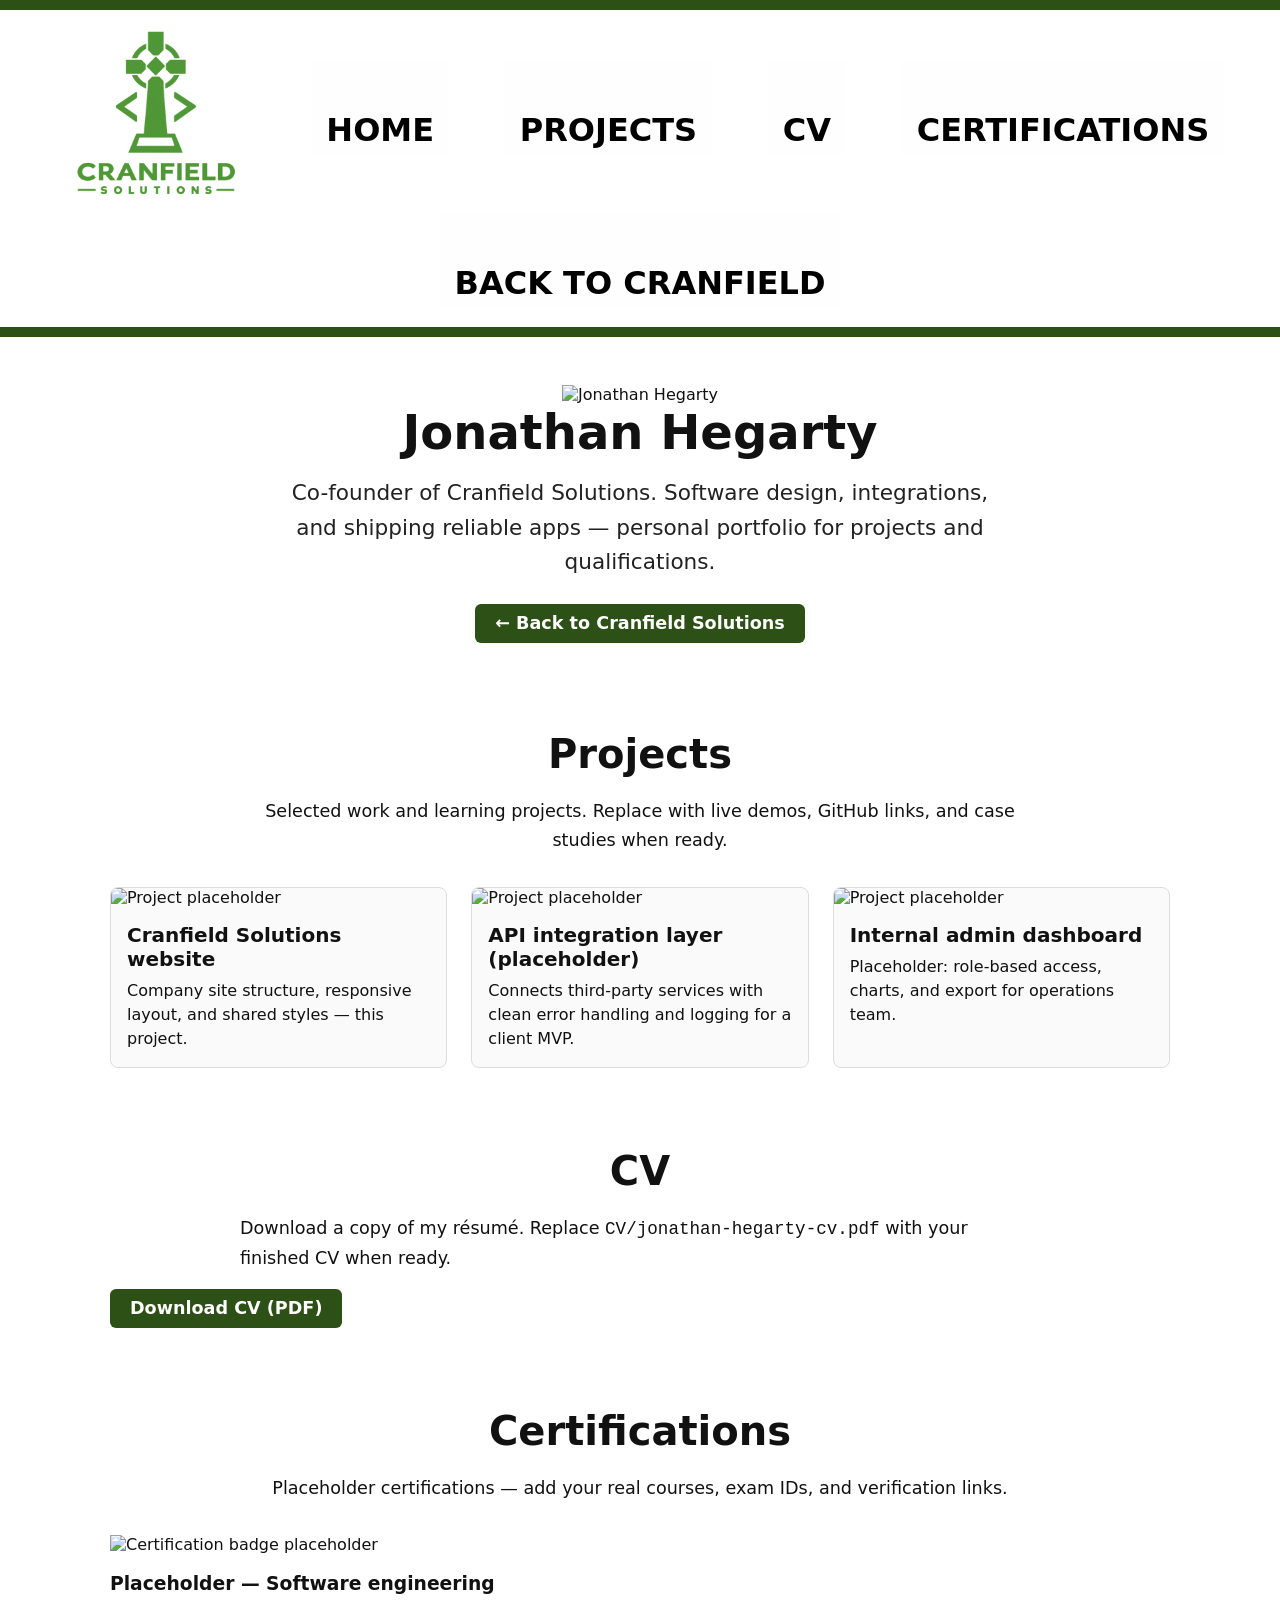
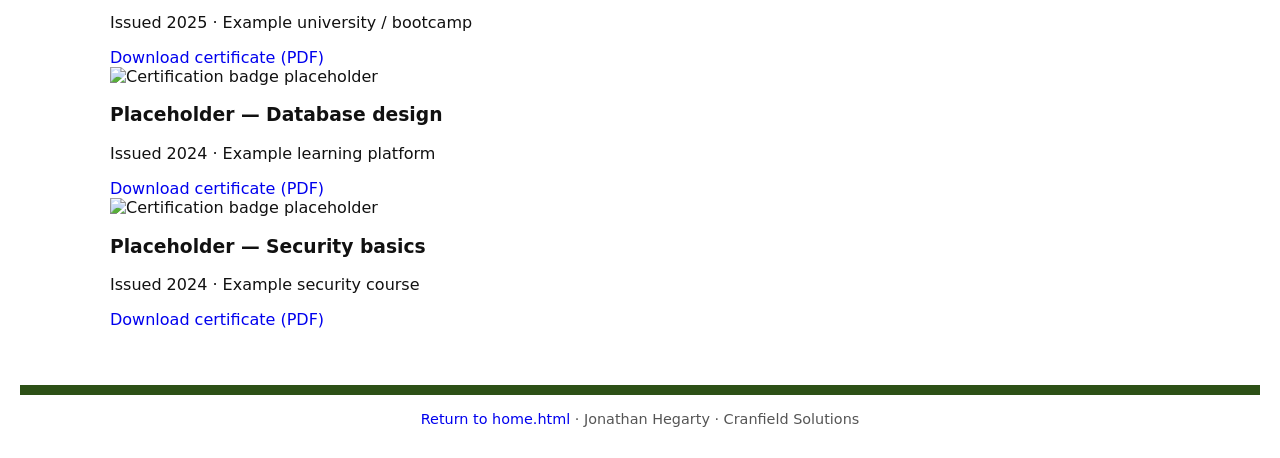
==== portfolio-jonathan.html @ 1d8e3098 "Add files via upload" ====
<!DOCTYPE html>
<html lang="en">
  <head>
    <meta charset="UTF-8">
    <meta name="viewport" content="width=device-width, initial-scale=1.0">
    <title>Jonathan Hegarty — Portfolio</title>
    <link rel="stylesheet" href="Styles/images.css">
    <link rel="stylesheet" href="Styles/container.css">
    <link rel="stylesheet" href="Styles/text.css">
  </head>

  <body>
    <div class="bar1" role="presentation"></div>

    <header class="container">
      <a href="home.html"><img src="Images/logo.png" alt="Cranfield Solutions logo" class="logo"></a>
      <div><a href="#home"><span class="header-link">HOME</span></a></div>
      <div><a href="#projects"><span class="header-link">PROJECTS</span></a></div>
      <div><a href="#cv"><span class="header-link">CV</span></a></div>
      <div><a href="#certifications"><span class="header-link">CERTIFICATIONS</span></a></div>
      <div><a href="home.html"><span class="header-link">BACK TO CRANFIELD</span></a></div>
    </header>

    <div class="bar1" role="presentation"></div>

    <main>
      <section id="home" class="section hero">
        <img
          src="Images/jon_jon.png"
          alt="Jonathan Hegarty"
          class="portfolio-hero-photo"
        >
        <h1 class="page-title">Jonathan Hegarty</h1>
        <p class="lead">
          Co-founder of Cranfield Solutions. Software design, integrations, and shipping reliable apps —
          personal portfolio for projects and qualifications.
        </p>
        <a class="cta-link" href="home.html#founders">← Back to Cranfield Solutions</a>
      </section>

      <section id="projects" class="section">
        <h2 class="section-title">Projects</h2>
        <p class="body-text section-intro">
          Selected work and learning projects. Replace with live demos, GitHub links, and case studies when ready.
        </p>
        <div class="project-grid">
          <article class="project-card">
            <img src="https://placehold.co/600x340/2d5016/ffffff?text=Jonathan+Project+1" alt="Project placeholder">
            <h3>Cranfield Solutions website</h3>
            <p>Company site structure, responsive layout, and shared styles — this project.</p>
          </article>
          <article class="project-card">
            <img src="https://placehold.co/600x340/2d5016/ffffff?text=Jonathan+Project+2" alt="Project placeholder">
            <h3>API integration layer (placeholder)</h3>
            <p>Connects third-party services with clean error handling and logging for a client MVP.</p>
          </article>
          <article class="project-card">
            <img src="https://placehold.co/600x340/2d5016/ffffff?text=Jonathan+Project+3" alt="Project placeholder">
            <h3>Internal admin dashboard</h3>
            <p>Placeholder: role-based access, charts, and export for operations team.</p>
          </article>
        </div>
      </section>

      <section id="cv" class="section">
        <h2 class="section-title">CV</h2>
        <p class="body-text">
          Download a copy of my résumé. Replace <code>CV/jonathan-hegarty-cv.pdf</code> with your finished CV when ready.
        </p>
        <div class="download-actions">
          <a class="cta-link" href="CV/jonathan-hegarty-cv.pdf" download="Jonathan_Hegarty_CV.pdf">Download CV (PDF)</a>
        </div>
      </section>

      <section id="certifications" class="section">
        <h2 class="section-title">Certifications</h2>
        <p class="body-text section-intro">
          Placeholder certifications — add your real courses, exam IDs, and verification links.
        </p>
        <div class="cert-grid">
          <article class="cert-card">
            <img src="https://placehold.co/120x120/2d5016/ffffff?text=Cert" alt="Certification badge placeholder">
            <h3>Placeholder — Software engineering</h3>
            <p>Issued 2025 · Example university / bootcamp</p>
            <a class="text-link" href="CV/jonathan-hegarty-cert-engineering.pdf" download>Download certificate (PDF)</a>
          </article>
          <article class="cert-card">
            <img src="https://placehold.co/120x120/2d5016/ffffff?text=Cert" alt="Certification badge placeholder">
            <h3>Placeholder — Database design</h3>
            <p>Issued 2024 · Example learning platform</p>
            <a class="text-link" href="CV/jonathan-hegarty-cert-database.pdf" download>Download certificate (PDF)</a>
          </article>
          <article class="cert-card">
            <img src="https://placehold.co/120x120/2d5016/ffffff?text=Cert" alt="Certification badge placeholder">
            <h3>Placeholder — Security basics</h3>
            <p>Issued 2024 · Example security course</p>
            <a class="text-link" href="CV/jonathan-hegarty-cert-security.pdf" download>Download certificate (PDF)</a>
          </article>
        </div>
      </section>
    </main>

    <footer class="site-footer">
      <div class="bar1" role="presentation"></div>
      <p><a href="home.html">Return to home.html</a> · Jonathan Hegarty · Cranfield Solutions</p>
    </footer>
  </body>
</html>
---- Styles/images.css ----
.logo {
  margin: 0;
  width: 200px;
  height: 200px;
  display: inline-block;
  object-fit: cover;
}

.bar1 {
  margin: 0;
  padding: 0;
  width: 100%;
  max-width: 1900px;
  height: 10px;
  background-color: #2d5016;
  border: none;
}

.founder-photo {
  width: 280px;
  height: 280px;
  object-fit: cover;
  border-radius: 8px;
  flex-shrink: 0;
}

.project-card img {
  width: 100%;
  height: auto;
  display: block;
  border-radius: 6px 6px 0 0;
}
---- Styles/container.css ----
* {
  box-sizing: border-box;
}

body {
  margin: 0;
  font-family: system-ui, -apple-system, BlinkMacSystemFont, "Segoe UI", Roboto, Oxygen, Ubuntu, Cantarell,
    "Open Sans", "Helvetica Neue", sans-serif;
  color: #111;
  background-color: #fff;
}

.container {
  display: flex;
  flex-wrap: wrap;
  align-items: center;
  background-color: rgb(255, 255, 255);
  margin: 0;
  padding-bottom: 10px;
  justify-content: space-evenly;
}

.container div {
  background-color: rgb(255, 254, 255);
  color: rgb(0, 0, 0);
  margin-bottom: 10px;
  padding-top: 50px;
  font-size: clamp(1rem, 2.5vw, 40px);
  font-weight: bold;
  padding-bottom: 5px;
  padding-left: 15px;
  padding-right: 15px;
}

.header-link {
  color: rgb(0, 0, 0);
  text-decoration: none;
}

a:link,
a:visited {
  text-decoration: none;
}

a:hover {
  text-decoration: underline;
  color: black;
}

a:active {
  text-decoration: none;
}

.section {
  max-width: 1100px;
  margin: 0 auto;
  padding: 2.5rem 1.25rem;
}

.hero {
  text-align: center;
  padding-top: 3rem;
  padding-bottom: 3rem;
}

.founder-row {
  display: flex;
  flex-wrap: wrap;
  gap: 1.5rem;
  align-items: flex-start;
  margin-bottom: 2.5rem;
  max-width: 100%;
}

.founder-row-reverse {
  flex-direction: row-reverse;
}

.project-grid {
  display: grid;
  grid-template-columns: repeat(auto-fit, minmax(280px, 1fr));
  gap: 1.5rem;
}

.project-card {
  border: 1px solid #ddd;
  border-radius: 8px;
  overflow: hidden;
  background: #fafafa;
}

.project-card h3 {
  margin: 0;
  padding: 1rem 1rem 0.5rem;
  font-size: 1.25rem;
}

.project-card p {
  margin: 0;
  padding: 0 1rem 1rem;
  font-size: 1rem;
  line-height: 1.5;
}

.review-grid {
  display: grid;
  grid-template-columns: repeat(auto-fit, minmax(260px, 1fr));
  gap: 1.25rem;
}

.review-card {
  margin: 0;
  padding: 1.25rem;
  border-left: 4px solid #2d5016;
  background: #f5f5f5;
  border-radius: 0 8px 8px 0;
}

.review-card p {
  margin: 0 0 0.75rem;
  font-style: italic;
}

.review-card footer {
  font-size: 0.9rem;
  color: #444;
}

.contact-form {
  display: flex;
  flex-direction: column;
  gap: 1rem;
  max-width: 520px;
  margin-top: 1rem;
}

.contact-form label {
  display: flex;
  flex-direction: column;
  gap: 0.35rem;
  font-weight: 600;
}

.contact-form input,
.contact-form textarea {
  font: inherit;
  padding: 0.6rem 0.75rem;
  border: 1px solid #ccc;
  border-radius: 6px;
}

.contact-form button {
  align-self: flex-start;
  font: inherit;
  font-weight: bold;
  padding: 0.65rem 1.25rem;
  background: #2d5016;
  color: #fff;
  border: none;
  border-radius: 6px;
  cursor: pointer;
}

.contact-form button:hover {
  background: #234012;
}

.contact-details {
  margin-top: 2rem;
  line-height: 1.6;
}

.site-footer {
  text-align: center;
  padding: 1rem 1.25rem 2rem;
  font-size: 0.9rem;
  color: #555;
}

.site-footer p {
  margin: 1rem 0 0;
}

@media (max-width: 700px) {
  .container div {
    padding-top: 1rem;
  }

  .founder-row-reverse {
    flex-direction: column;
  }
}
---- Styles/text.css ----
.description {
  color: black;
  font-size: clamp(1.1rem, 2.5vw, 30px);
  line-height: 1.45;
  flex: 1;
  min-width: 200px;
  margin: 0;
}

.page-title {
  font-size: clamp(2rem, 5vw, 3rem);
  margin: 0 0 1rem;
  font-weight: bold;
}

.section-title {
  font-size: clamp(1.75rem, 4vw, 2.5rem);
  margin: 0 0 1.25rem;
  font-weight: bold;
  text-align: center;
}

.lead {
  font-size: clamp(1.1rem, 2vw, 1.35rem);
  line-height: 1.6;
  max-width: 720px;
  margin: 0 auto 1.5rem;
  color: #222;
}

.body-text {
  font-size: 1.1rem;
  line-height: 1.65;
  max-width: 800px;
  margin: 0 auto 1rem;
}

.section-intro {
  text-align: center;
  margin-bottom: 2rem;
}

.cta-link {
  display: inline-block;
  font-weight: bold;
  font-size: 1.1rem;
  padding: 0.6rem 1.25rem;
  background: #2d5016;
  color: #fff !important;
  border-radius: 6px;
  text-decoration: none !important;
}

.cta-link:hover {
  background: #234012;
  text-decoration: none !important;
}
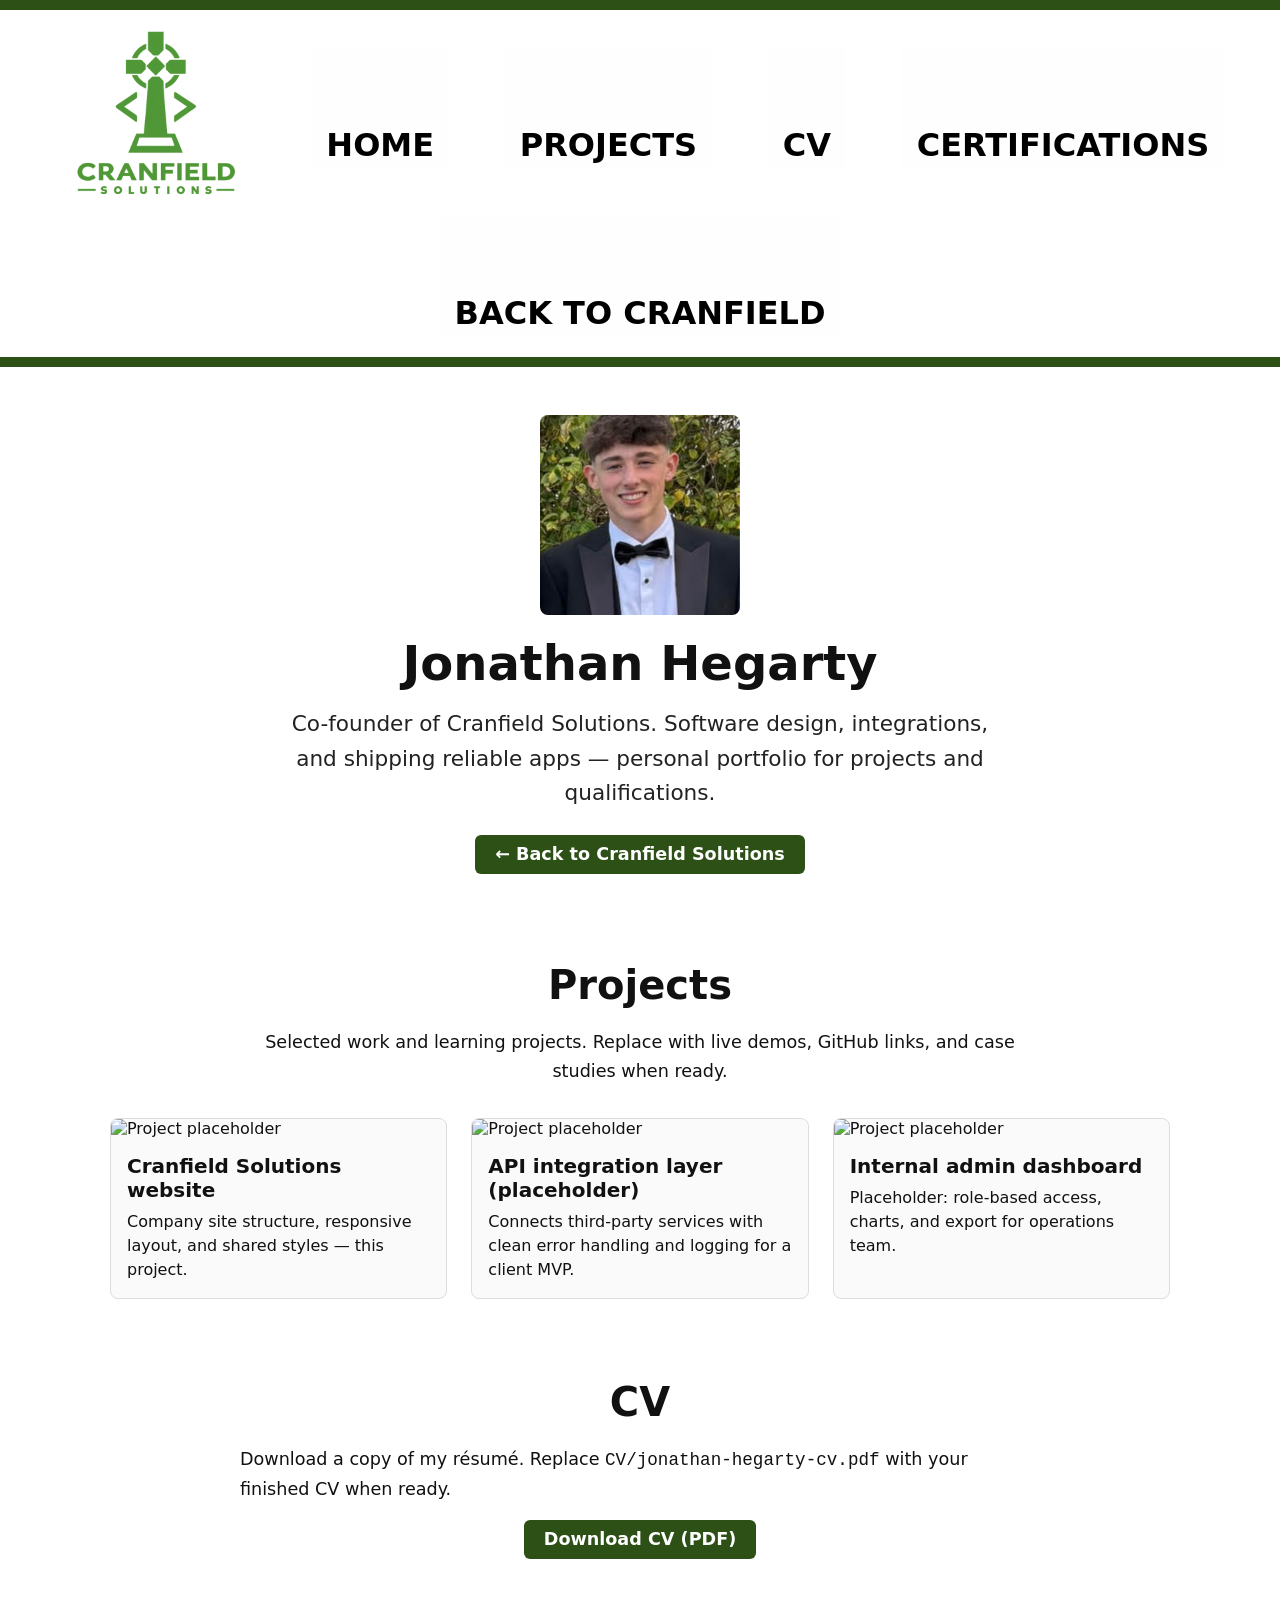
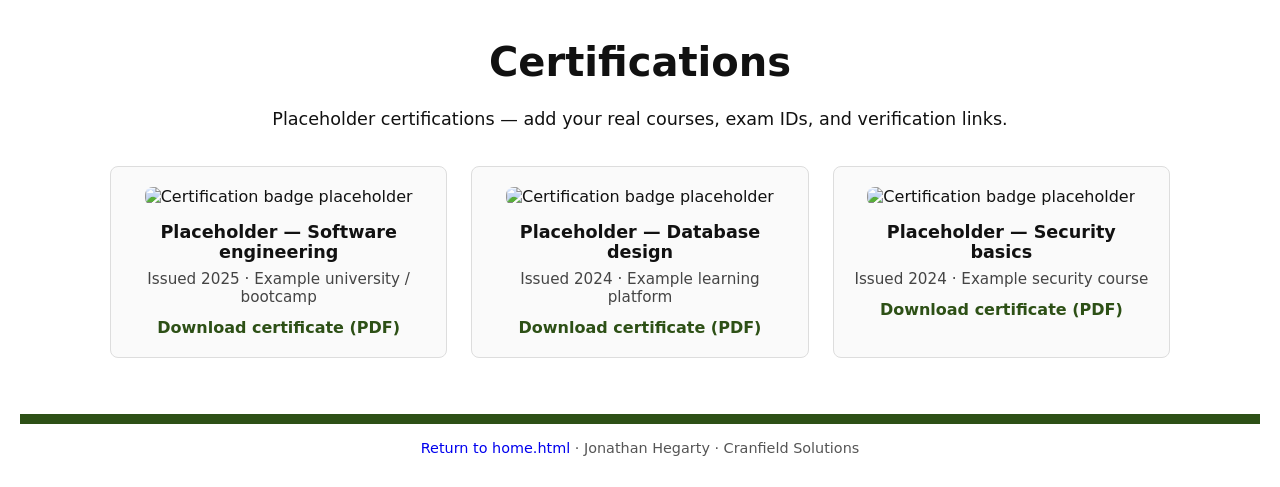
==== commit 08f7d052: "Update portfolio-jonathan.html" ====
--- a/portfolio-jonathan.html
+++ b/portfolio-jonathan.html
@@ -35,7 +35,7 @@
           Co-founder of Cranfield Solutions. Software design, integrations, and shipping reliable apps —
           personal portfolio for projects and qualifications.
         </p>
-        <a class="cta-link" href="home.html#founders">← Back to Cranfield Solutions</a>
+        <a class="cta-link" href="index.html#founders">← Back to Cranfield Solutions</a>
       </section>
 
       <section id="projects" class="section">
--- a/Styles/container.css
+++ b/Styles/container.css
@@ -1,4 +1,4 @@
-    * {
+* {
   box-sizing: border-box;
 }
 
@@ -24,7 +24,7 @@
   background-color: rgb(255, 254, 255);
   color: rgb(0, 0, 0);
   margin-bottom: 10px;
-  padding-top: 50px;
+  padding-top: 80px;
   font-size: clamp(1rem, 2.5vw, 40px);
   font-weight: bold;
   padding-bottom: 5px;
@@ -74,6 +74,62 @@
 
 .founder-row-reverse {
   flex-direction: row-reverse;
+}
+
+.founder-bio {
+  flex: 1;
+  min-width: 200px;
+  display: flex;
+  flex-direction: column;
+  gap: 1.25rem;
+  align-items: flex-start;
+}
+
+.portfolio-link {
+  font-size: 1rem;
+}
+
+.portfolio-hero-photo {
+  width: 200px;
+  height: 200px;
+  object-fit: cover;
+  border-radius: 8px;
+  margin-bottom: 1rem;
+}
+
+.download-actions {
+  text-align: center;
+  margin-top: 1rem;
+}
+
+.cert-grid {
+  display: grid;
+  grid-template-columns: repeat(auto-fit, minmax(260px, 1fr));
+  gap: 1.5rem;
+}
+
+.cert-card {
+  border: 1px solid #ddd;
+  border-radius: 8px;
+  padding: 1.25rem;
+  background: #fafafa;
+  text-align: center;
+}
+
+.cert-card img {
+  margin: 0 auto 1rem;
+  border-radius: 8px;
+}
+
+.cert-card h3 {
+  margin: 0 0 0.5rem;
+  font-size: 1.1rem;
+}
+
+.cert-card p {
+  margin: 0 0 0.75rem;
+  color: #444;
+  font-size: 0.95rem;
 }
 
 .project-grid {
--- a/Styles/text.css
+++ b/Styles/text.css
@@ -55,3 +55,12 @@
   background: #234012;
   text-decoration: none !important;
 }
+
+.text-link {
+  font-weight: 600;
+  color: #2d5016;
+}
+
+.text-link:hover {
+  color: #234012;
+}
